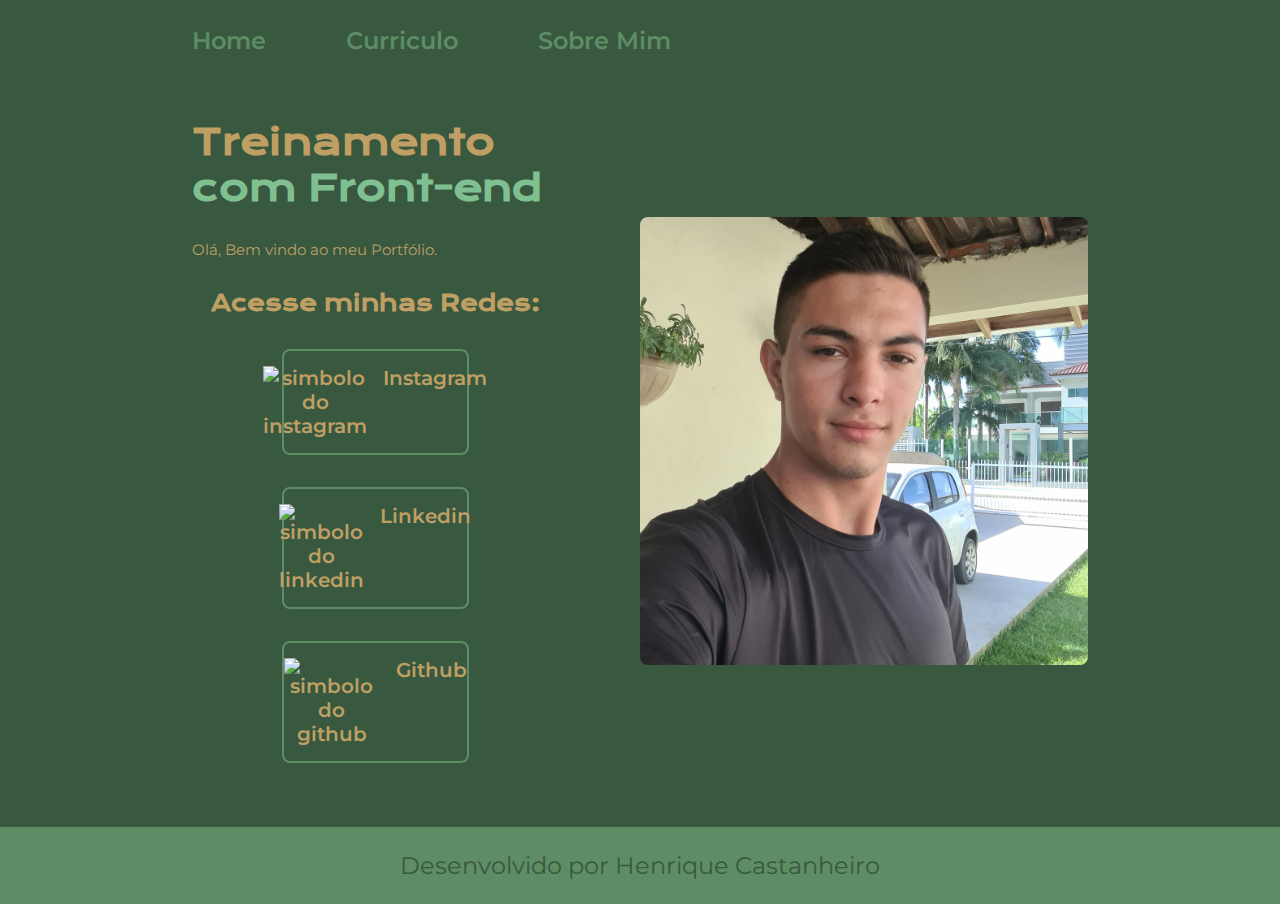
==== index.html @ e67b3faf "atualizado" ====
<!DOCTYPE html>
<html lang="pt-br">
<head>
    <meta charset="UTF-8">
    <meta http-equiv="X-UA-Compatible" content="IE=edge">
    <meta name="viewport" content="width=device-width, initial-scale=1.0">
    <title>Portfolio</title>
    <link rel="stylesheet" href="./styles/style.css"
</head>
<body>
    <header class="cabecalho">
        <nav class="cabecalho__menu">
            <a class="cabecalho__menu__link" href="index.html"> Home</a>
            <a class="cabecalho__menu__link" href="curriculum.html"> Curriculo</a>
            <a class="cabecalho__menu__link" href= "about.html" >Sobre Mim</a>
        </nav>
    </header>
    <main class="apresentacao">
        <section class="apresentacao__conteudo">
            <h1 class="apresentacao__conteudo__titulo">Treinamento <strong class="titulo-destaque">com Front-end</strong></h1>
            <p class="apresentacao__conteudo__texto">Olá, Bem vindo ao meu Portfólio.</p>
            <div class="apresentacao__links">
                <h2 class="apresentacao__links__subtitulo">Acesse minhas Redes:</h2>
            <a class="apresentacao__links__navegacao" href="">
                <img src="" alt="simbolo do instagram">
                Instagram
            </a>
            <a class="apresentacao__links__navegacao" href="">
                <img src="" alt="simbolo do linkedin">
                Linkedin
            </a>
            <a class="apresentacao__links__navegacao" href="">
                <img src="" alt="simbolo do github">
                Github
            </a>
        </div>
        </section>
        <img class="apresentacao__imagem" src="Imagens/foto1.jpg" alt="Foto do Henrique Castanheiro">
    </main>
    <footer class="rodape">
        <p>Desenvolvido por Henrique Castanheiro</p>
    </footer>

</body>
</html>
---- styles/style.css ----
@import url('https://fonts.googleapis.com/css2?family=Krona+One&family=Montserrat:wght@400;600&display=swap');

:root {
    --cor-primaria: #385940;
    --cor-secundaria: #BF9F63;
    --cor-terciaria: #5E8C65;
    --cor-quartopa: #80BF90;
    --cor-hover: #385940;

    --fonte-primaria: 'Krona One', sans-serif;
    --fonte-secundaria: 'Montserrat', sans-serif;
}

* {
    margin: 0;
    padding: 0;
}

body {
    /* height: 100vh; */
    box-sizing: border-box;
    background-color: var(--cor-primaria);
    color: var(--cor-secundaria);
}

.cabecalho{
    padding: 2% 0 0 15%;

}

.cabecalho__menu{
    display: flex;
    gap: 80px;
}

.cabecalho__menu__link{
    font-family: var(--fonte-secundaria);
    font-size: 1.5rem;
    font-weight: 600;
    color: var(--cor-terciaria);
    text-decoration: none;   
}

h1{
    font-weight: bold;
}

.apresentacao{
    padding: 5% 15%;
    display: flex;
    align-items: center;
    justify-content: space-between;
    gap: 82px;    
}

.apresentacao__conteudo{
    width: 50%;
    display: flex;
    flex-direction: column;
    gap: 30px;  
}

.apresentacao__conteudo__titulo{
    font-size: 2.25rem;
    font-family: var(--fonte-primaria);
}

.titulo-destaque{
    color: var(--cor-quartopa);
}

.apresentacao__conteudo__texto{
    font-size: 0.93rem;
    font-family: var(--fonte-secundaria);
}

.apresentacao__links{
    display: flex;
    flex-direction: column;
    align-items:center;
    gap: 32px;
    justify-content: space-between;
}

.apresentacao__links__subtitulo{
    font-family: var(--fonte-primaria);
    font-weight: 400px;
    font-size: 1.37rem;
}

.apresentacao__links__navegacao{
    display: flex;
    justify-content:center;
    gap: 16px;
    border: 2px solid var(--cor-terciaria);
    width: 50%;
    text-align: center;
    border-radius: 8px;
    font-size: 1.25rem;
    font-weight: 600;
    padding: 15px 0px;
    text-decoration: none;
    color: var(--cor-secundaria);
    font-family: var(--fonte-secundaria);
}

.apresentacao__links__navegacao:hover{
    background-color: var(--cor-hover);
    padding: 20px;
}

.apresentacao__imagem{
    border-radius: 8px;
    width: 50%;
}

.imgRedonda__menor{
    border-radius: 8px;
    height: 70vh;
    gap: 82px;
}

.rodape{
    color: var(--cor-primaria);
    background-color: var(--cor-terciaria);
    padding: 24px;
    text-align: center;
    font-family: var(--fonte-secundaria);
    font-size: 1.5rem;
    font-weight: 400;
}


.apresentacao__conteudo__texto a{
    text-decoration:none;
    color: var(--cor-terciaria);
}

.apresentacao__conteudo__titulo__enzo{
    font-size: 2.18rem;
    font-family: var(--fonte-primaria);
    color: var(--cor-terciaria);
}

@media (max-width: 1200px){    
    .cabecalho {
        padding: 8%;
    }
    
    .cabecalho__menu {
        justify-content: center;
    }

    .apresentacao {
        flex-direction: column-reverse;
        padding: 5% 5%;
    }

    .apresentacao__conteudo {
        width: auto;
    }
}
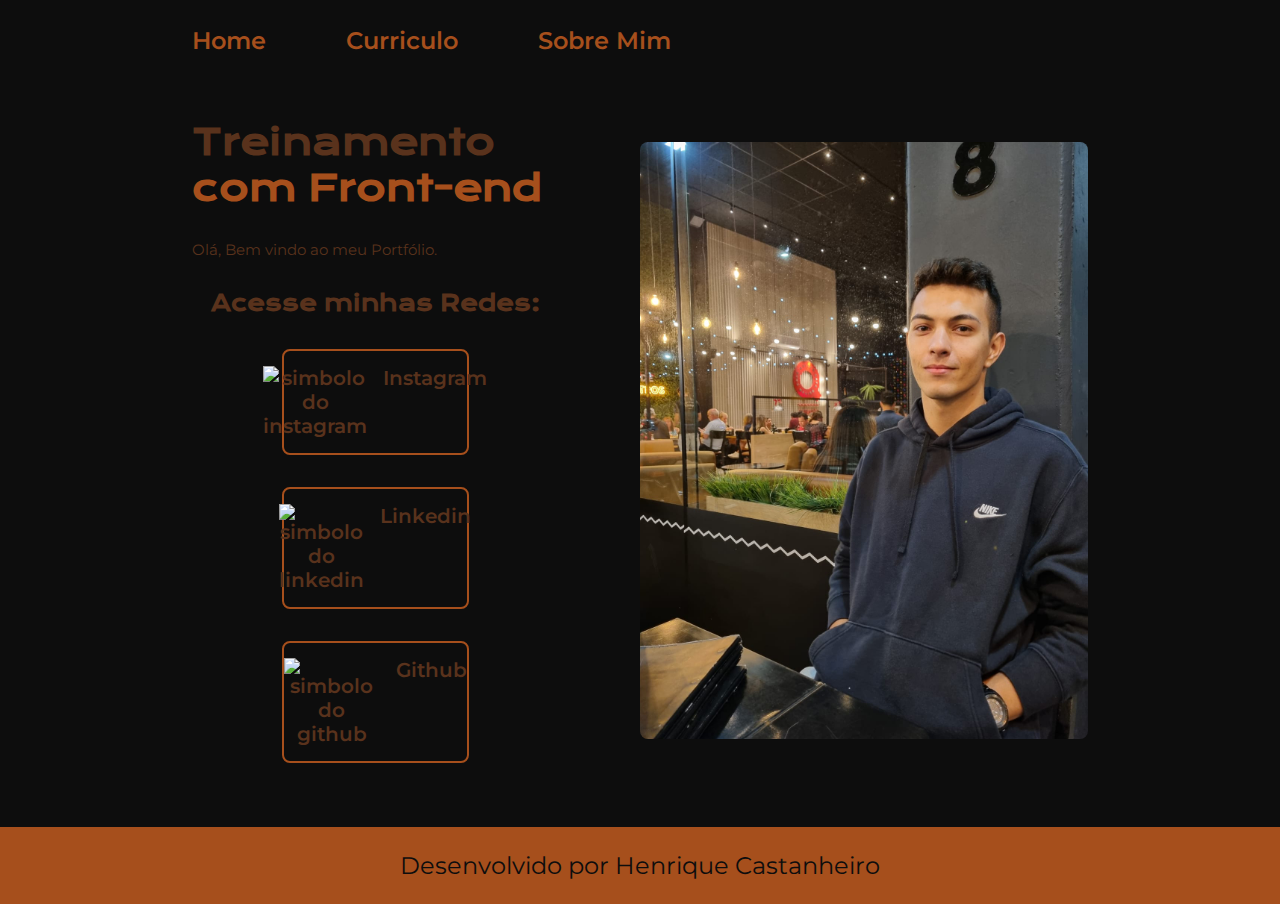
==== commit c0aa381b: "atualizacao 2" ====
--- a/index.html
+++ b/index.html
@@ -35,7 +35,7 @@
             </a>
         </div>
         </section>
-        <img class="apresentacao__imagem" src="Imagens/foto1.jpg" alt="Foto do Henrique Castanheiro">
+        <img class="apresentacao__imagem" src="Imagens/foto2.jpg" alt="Foto do Henrique Castanheiro">
     </main>
     <footer class="rodape">
         <p>Desenvolvido por Henrique Castanheiro</p>
--- a/styles/style.css
+++ b/styles/style.css
@@ -1,11 +1,11 @@
 @import url('https://fonts.googleapis.com/css2?family=Krona+One&family=Montserrat:wght@400;600&display=swap');
 
 :root {
-    --cor-primaria: #385940;
-    --cor-secundaria: #BF9F63;
-    --cor-terciaria: #5E8C65;
-    --cor-quartopa: #80BF90;
-    --cor-hover: #385940;
+    --cor-primaria: #0D0D0D;
+    --cor-secundaria: #59321C;
+    --cor-terciaria: #A64F1C;
+    --cor-quartopa: #A64F1C;
+    --cor-hover: #A66832;
 
     --fonte-primaria: 'Krona One', sans-serif;
     --fonte-secundaria: 'Montserrat', sans-serif;
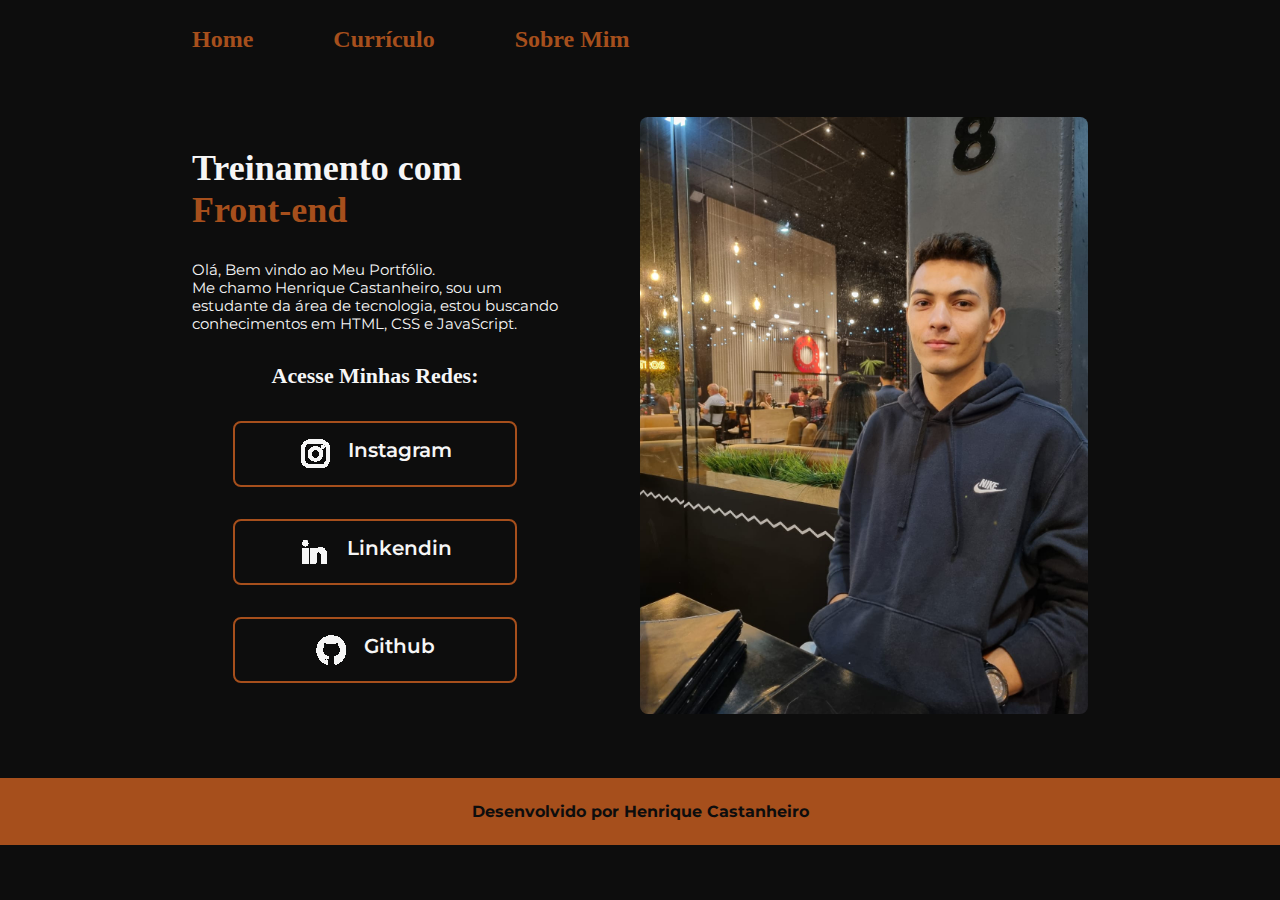
==== commit 00884baf: "Envio" ====
--- a/index.html
+++ b/index.html
@@ -2,44 +2,45 @@
 <html lang="pt-br">
 <head>
     <meta charset="UTF-8">
-    <meta http-equiv="X-UA-Compatible" content="IE=edge">
     <meta name="viewport" content="width=device-width, initial-scale=1.0">
-    <title>Portfolio</title>
-    <link rel="stylesheet" href="./styles/style.css"
+    <title>Portfólio</title>
+    <link rel="stylesheet" href="./styles/style.css">
 </head>
 <body>
     <header class="cabecalho">
-        <nav class="cabecalho__menu">
-            <a class="cabecalho__menu__link" href="index.html"> Home</a>
-            <a class="cabecalho__menu__link" href="curriculum.html"> Curriculo</a>
-            <a class="cabecalho__menu__link" href= "about.html" >Sobre Mim</a>
+        <nav class="cabecalho_menu">
+            <a class="cabecalho_menu_link" href="index.html">Home</a>
+            <a class="cabecalho_menu_link" href="curriculo.html">Currículo</a>
+            <a class="cabecalho_menu_link" href="about.html">Sobre Mim</a>
         </nav>
     </header>
     <main class="apresentacao">
-        <section class="apresentacao__conteudo">
-            <h1 class="apresentacao__conteudo__titulo">Treinamento <strong class="titulo-destaque">com Front-end</strong></h1>
-            <p class="apresentacao__conteudo__texto">Olá, Bem vindo ao meu Portfólio.</p>
-            <div class="apresentacao__links">
-                <h2 class="apresentacao__links__subtitulo">Acesse minhas Redes:</h2>
-            <a class="apresentacao__links__navegacao" href="">
-                <img src="" alt="simbolo do instagram">
-                Instagram
+        <section class="apresentacao_conteudo">
+            <h1 class="apresentacao_conteudo_titulo" >Treinamento com <strong class="titulo-destaque">Front-end</strong></h1>
+            <p class="apresentacao_conteudo_texto"> Olá, Bem vindo ao Meu Portfólio. <br> Me chamo Henrique Castanheiro, sou um estudante da área de tecnologia, estou buscando conhecimentos em HTML, CSS e JavaScript.</p>
+        <div class="apresentacao_links">
+            <h2 class="apresentacao_links_subtitulo">Acesse Minhas Redes:</h2>
+            <a class="apresentacao_links_navegacao" href="https://www.instagram.com/henrique_castanheiro/">
+            <img src="Imagens/instagram.png" alt="simbolo do instagram">
+            Instagram
             </a>
-            <a class="apresentacao__links__navegacao" href="">
-                <img src="" alt="simbolo do linkedin">
-                Linkedin
+            <a class="apresentacao_links_navegacao" href="">
+            <img src="Imagens/linkedin.png" alt="simbolo do linkedin">
+            Linkendin
             </a>
-            <a class="apresentacao__links__navegacao" href="">
-                <img src="" alt="simbolo do github">
-                Github
+            <a class="apresentacao_links_navegacao" href="https://github.com/henriquecastanheiro">
+            <img src="Imagens/github.png" alt="simbolo do github">
+            Github
             </a>
         </div>
         </section>
-        <img class="apresentacao__imagem" src="Imagens/foto2.jpg" alt="Foto do Henrique Castanheiro">
+        <img class="apresentacao_imagem" src="Imagens/foto2.jpg" alt="Foto de Henrique Castanheiro">
     </main>
     <footer class="rodape">
-        <p>Desenvolvido por Henrique Castanheiro</p>
+        <p>
+            <strong>Desenvolvido por Henrique Castanheiro</strong>
+        </p>
     </footer>
-
+    
 </body>
 </html>--- a/styles/style.css
+++ b/styles/style.css
@@ -2,7 +2,7 @@
 
 :root {
     --cor-primaria: #0D0D0D;
-    --cor-secundaria: #59321C;
+    --cor-secundaria: #F6F6F6;
     --cor-terciaria: #A64F1C;
     --cor-quartopa: #A64F1C;
     --cor-hover: #A66832;
@@ -17,7 +17,6 @@
 }
 
 body {
-    /* height: 100vh; */
     box-sizing: border-box;
     background-color: var(--cor-primaria);
     color: var(--cor-secundaria);
@@ -25,20 +24,28 @@
 
 .cabecalho{
     padding: 2% 0 0 15%;
-
+    
 }
 
-.cabecalho__menu{
+.cabecalho_menu{
     display: flex;
     gap: 80px;
 }
 
-.cabecalho__menu__link{
-    font-family: var(--fonte-secundaria);
+.cabecalho_menu_link{
+    font-family: var(--cor-secundaria);
     font-size: 1.5rem;
     font-weight: 600;
     color: var(--cor-terciaria);
-    text-decoration: none;   
+    text-decoration: none;
+    text-align: center;
+}
+
+.cabecalho_menu_link:hover{
+    background-color: var(--cor-secundaria);
+    border-radius: 2px;
+    padding: 2px 8px;
+   
 }
 
 h1{
@@ -50,50 +57,50 @@
     display: flex;
     align-items: center;
     justify-content: space-between;
-    gap: 82px;    
+    gap: 82px;
 }
 
-.apresentacao__conteudo{
+.apresentacao_conteudo{
     width: 50%;
     display: flex;
     flex-direction: column;
-    gap: 30px;  
+    gap: 30px;
 }
 
-.apresentacao__conteudo__titulo{
+.apresentacao_conteudo_titulo{
     font-size: 2.25rem;
-    font-family: var(--fonte-primaria);
+    font-family: var(--cor-quartopa);
 }
 
 .titulo-destaque{
-    color: var(--cor-quartopa);
+    color: var(--cor-quartopa)
 }
 
-.apresentacao__conteudo__texto{
+.apresentacao_conteudo_texto{
     font-size: 0.93rem;
     font-family: var(--fonte-secundaria);
 }
 
-.apresentacao__links{
+.apresentacao_links{
     display: flex;
     flex-direction: column;
-    align-items:center;
+    align-items: center;
     gap: 32px;
     justify-content: space-between;
 }
 
-.apresentacao__links__subtitulo{
-    font-family: var(--fonte-primaria);
+.apresentacao_links_subtitulo{
+    font-family: var(--cor-quartopa);
     font-weight: 400px;
     font-size: 1.37rem;
 }
 
-.apresentacao__links__navegacao{
+.apresentacao_links_navegacao{
     display: flex;
     justify-content:center;
     gap: 16px;
     border: 2px solid var(--cor-terciaria);
-    width: 50%;
+    width: 280px;
     text-align: center;
     border-radius: 8px;
     font-size: 1.25rem;
@@ -104,18 +111,19 @@
     font-family: var(--fonte-secundaria);
 }
 
-.apresentacao__links__navegacao:hover{
+.apresentacao_links_navegacao:hover{
     background-color: var(--cor-hover);
     padding: 20px;
 }
 
-.apresentacao__imagem{
+.apresentacao_imagem{
     border-radius: 8px;
     width: 50%;
 }
 
-.imgRedonda__menor{
+.imgRedonda_menor{
     border-radius: 8px;
+    width: 320px;
     height: 70vh;
     gap: 82px;
 }
@@ -126,37 +134,38 @@
     padding: 24px;
     text-align: center;
     font-family: var(--fonte-secundaria);
-    font-size: 1.5rem;
+    font-size: 1rem;
     font-weight: 400;
 }
 
-
-.apresentacao__conteudo__texto a{
-    text-decoration:none;
+.apresentacao_conteudo_texto a{
+    text-decoration: none;
     color: var(--cor-terciaria);
 }
 
-.apresentacao__conteudo__titulo__enzo{
-    font-size: 2.18rem;
-    font-family: var(--fonte-primaria);
+.apresentacao_conteudo_titulo_H{
+    font-size: 2.20rem;
+    font-family: var(--cor-primaria);
     color: var(--cor-terciaria);
 }
 
-@media (max-width: 1200px){    
-    .cabecalho {
+@media (max-widht: 1200px){
+    .cabecalho{
         padding: 8%;
     }
-    
-    .cabecalho__menu {
+
+    .cabecalho_menu{
         justify-content: center;
     }
 
-    .apresentacao {
+    .apresentacao{
         flex-direction: column-reverse;
         padding: 5% 5%;
     }
 
-    .apresentacao__conteudo {
+    .apresentacao_conteudo{
         width: auto;
     }
-}+}
+
+
